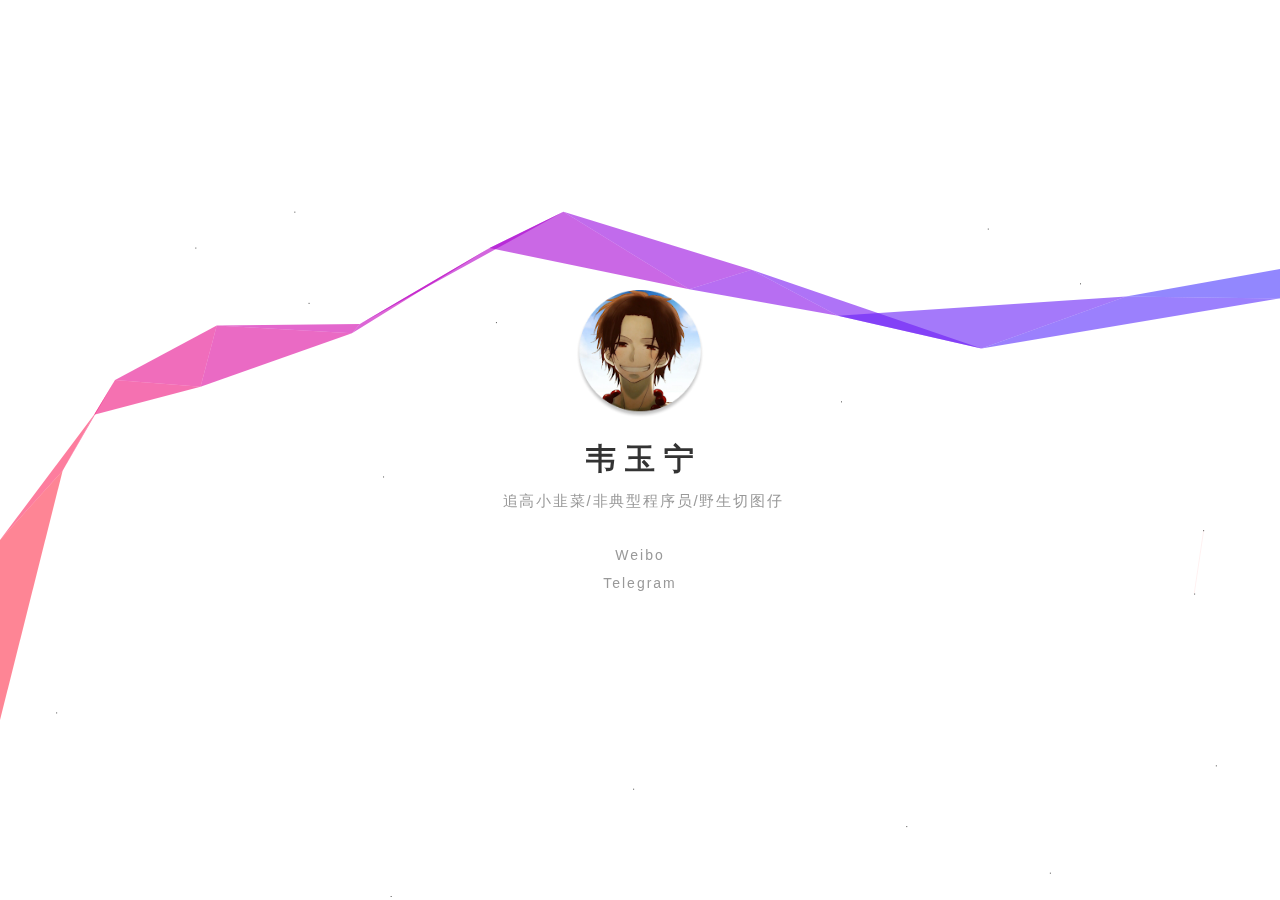
==== index.html @ d7690ae2 "Update index.html" ====
<!DOCTYPE html>
<html>
<head>
    <meta http-equiv="Content-Type" content="text/html; charset=UTF-8">
    <title>韦玉宁的主页</title>
    <meta name="theme-color" content="pink" />
    <meta name="viewport" content="initial-scale=1, maximum-scale=1, user-scalable=no">
    <link rel="icon" href="favicon.ico" type="image/x-icon">
    <link rel="stylesheet" href="style.css">
<script async src="https://www.googletagmanager.com/gtag/js?id=UA-91839127-1"></script>
<script>
    window.dataLayer = window.dataLayer || [];
    function gtag(){dataLayer.push(arguments);}
    gtag('js', new Date());
    gtag('config', 'UA-91839127-1');
</script>
</head>
<body>
    <div id="wrapper"> 
	<p align="center">
	    <img src="avatar.png" width="128" height="128"  alt="weiyuning">
	</p>
	<h1 >韦玉宁</h1>
	<h2 >追高小韭菜/非典型程序员/野生切图仔</h2>
	<p ><a href="https://weibo.com/weiyuning" target="_blank">Weibo</a></p>
	<p ><a href="https://telegram.me/weiyuning" target="_blank">Telegram</a></p>
<!-- 	<p > WeChat： </p> -->

<!-- 	<p > Email：@gmail.com </p> -->
    </div>
<canvas width="1366" height="667"></canvas>
<script src="jquery-ribbon.js"></script>
<script type="text/javascript" color="255,0,0" opacity='0.7' zIndex="-2" count="16" src="canvas-nest.min.js"></script>
<script type="text/javascript" src="jquery-heart.js"></script>   
</body>
</html>
---- style.css ----
html, body {
overflow: hidden;
margin: 0;
}
body {
font-family: 'Open Sans', 'Helvetica Neue', 'Hiragino Sans GB', 'LiHei Pro', Arial, sans-serif;
color: #333;
}
#wrapper {
position: absolute;
left: 0;
width: 320px;
text-align: center;
top: 50%;
left: 50%;
margin-left: -160px;
margin-top: -160px;
-webkit-user-select: none;
-moz-user-select: none;
user-select: none;
}
h1 {
font-family: 'Open Sans', 'Microsoft Yahei', 'Montserrat', 'Helvetica Neue', Arial, sans-serif;
font-weight: 700;
font-size: 30px;
letter-spacing: 9px;
text-transform: uppercase;
margin: 12px 0;
left: 4px;
}
h2 {
color: #999;
font-weight: normal;
font-size: 15px;
letter-spacing: .12em;
margin-bottom: 30px;
left: 3px;
}
h1, h2 {
position: relative;
}
p {
font-size: 14px;
line-height: 2em;
margin: 0;
letter-spacing: 2px;
}
canvas {
position: absolute;
top: 0;
left: 0;
z-index: 0;
width: 100%;
height: 100%;
pointer-events: none;
}
a {
color: #999;
text-decoration: none;
transition: color .2s ease;
}
a:hover {
color: #f33;
}
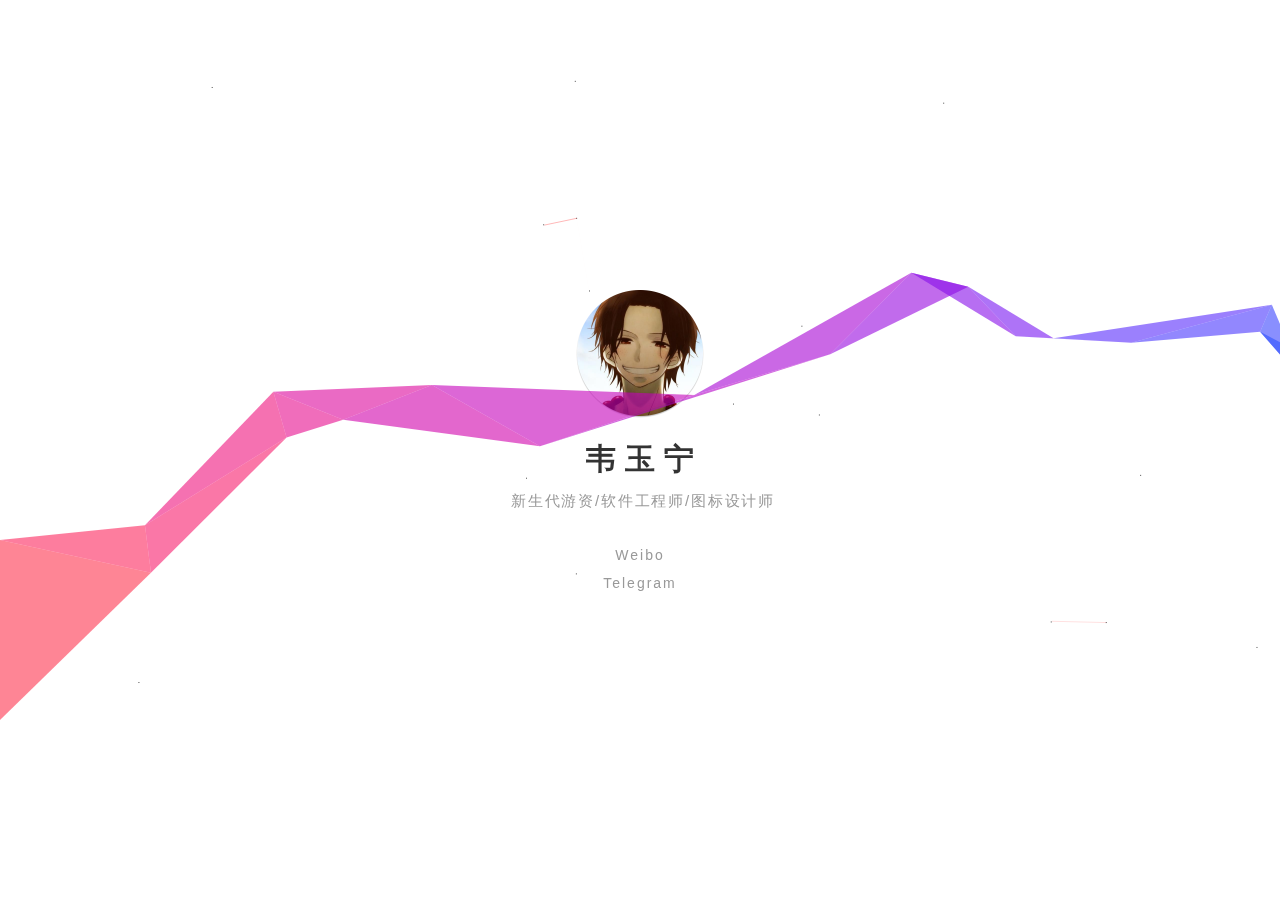
==== commit 7dcb6dde: "Update index.html" ====
--- a/index.html
+++ b/index.html
@@ -21,7 +21,7 @@
 	    <img src="avatar.png" width="128" height="128"  alt="weiyuning">
 	</p>
 	<h1 >韦玉宁</h1>
-	<h2 >追高小韭菜/非典型程序员/野生切图仔</h2>
+	<h2 >新生代游资/软件工程师/图标设计师</h2>
 	<p ><a href="https://weibo.com/weiyuning" target="_blank">Weibo</a></p>
 	<p ><a href="https://telegram.me/weiyuning" target="_blank">Telegram</a></p>
 <!-- 	<p > WeChat： </p> -->
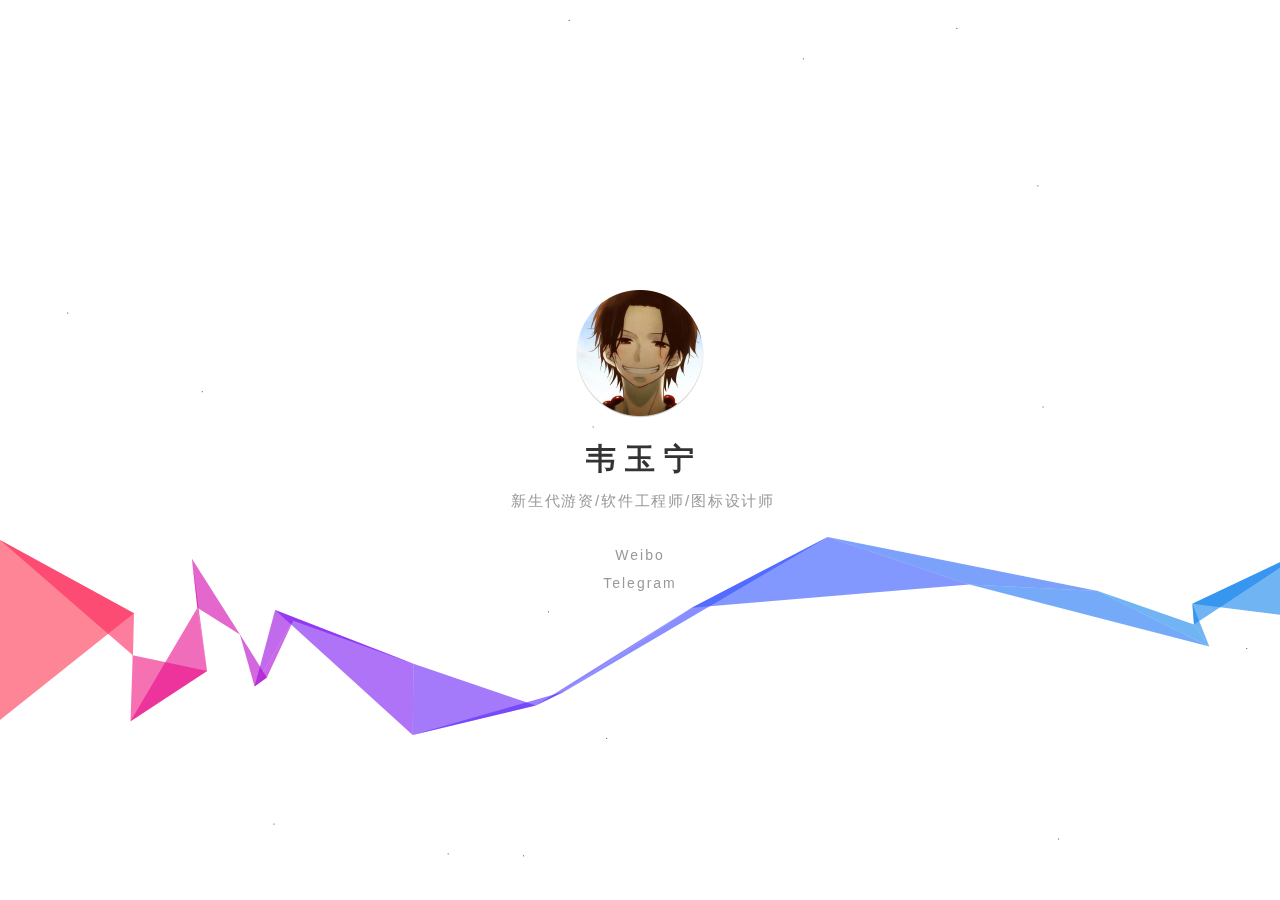
==== commit 33405791: "Update index.html" ====
--- a/index.html
+++ b/index.html
@@ -23,7 +23,7 @@
 	<h1 >韦玉宁</h1>
 	<h2 >新生代游资/软件工程师/图标设计师</h2>
 	<p ><a href="https://weibo.com/weiyuning" target="_blank">Weibo</a></p>
-	<p ><a href="https://telegram.me/weiyuning" target="_blank">Telegram</a></p>
+	<p ><a href="https://t.me/weiyuning" target="_blank">Telegram</a></p>
 <!-- 	<p > WeChat： </p> -->
 
 <!-- 	<p > Email：@gmail.com </p> -->
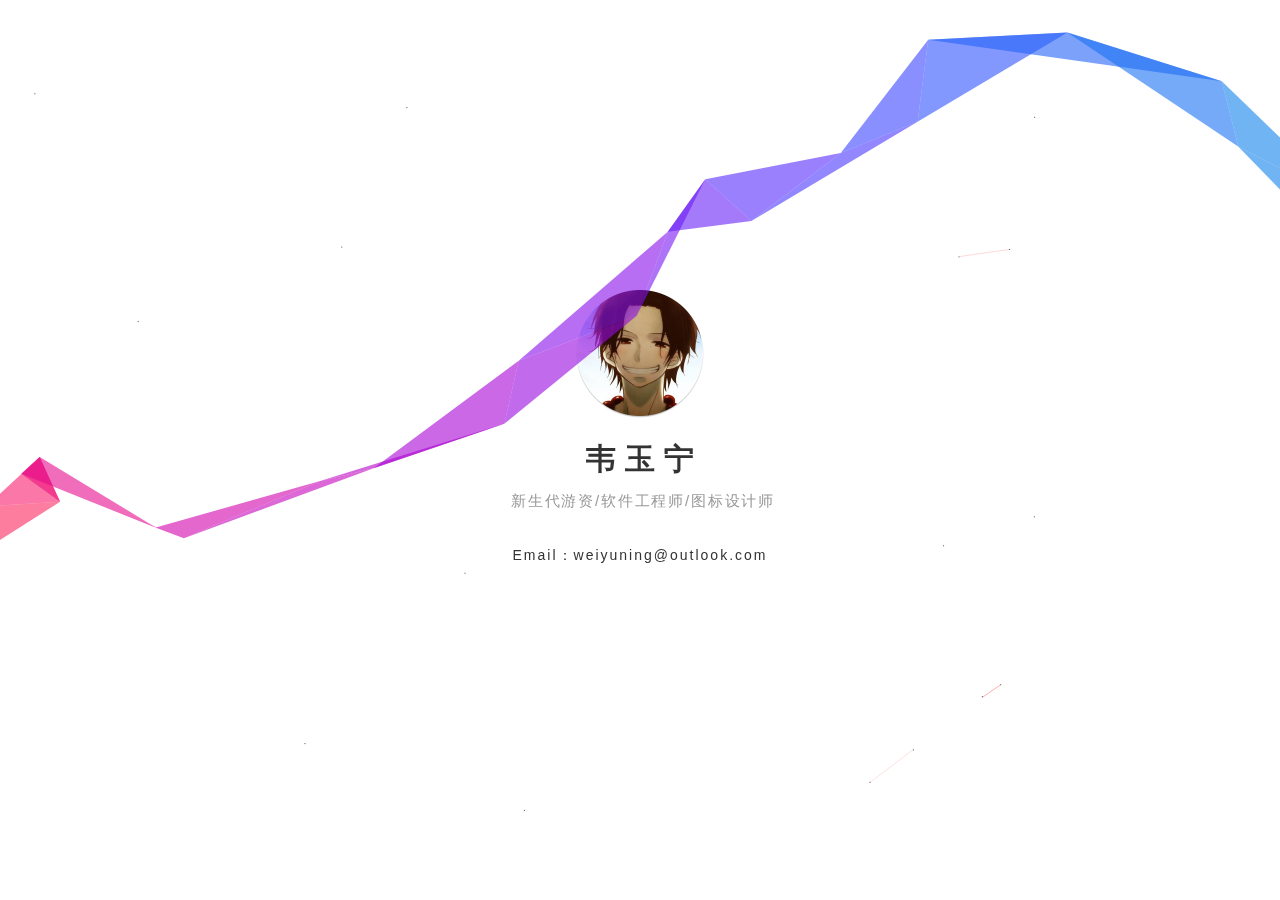
==== commit 87154d5e: "Update index.html" ====
--- a/index.html
+++ b/index.html
@@ -22,11 +22,12 @@
 	</p>
 	<h1 >韦玉宁</h1>
 	<h2 >新生代游资/软件工程师/图标设计师</h2>
-	<p ><a href="https://weibo.com/weiyuning" target="_blank">Weibo</a></p>
-	<p ><a href="https://t.me/weiyuning" target="_blank">Telegram</a></p>
+	
+	<p > Email：weiyuning@outlook.com </p>
+	    
 <!-- 	<p > WeChat： </p> -->
-
-<!-- 	<p > Email：@gmail.com </p> -->
+<!-- 	<p ><a href="https://t.me/" target="_blank">Telegram</a></p> -->
+<!-- 	<p ><a href="https://weibo.com/weiyuning" target="_blank">Weibo</a></p> -->
     </div>
 <canvas width="1366" height="667"></canvas>
 <script src="jquery-ribbon.js"></script>
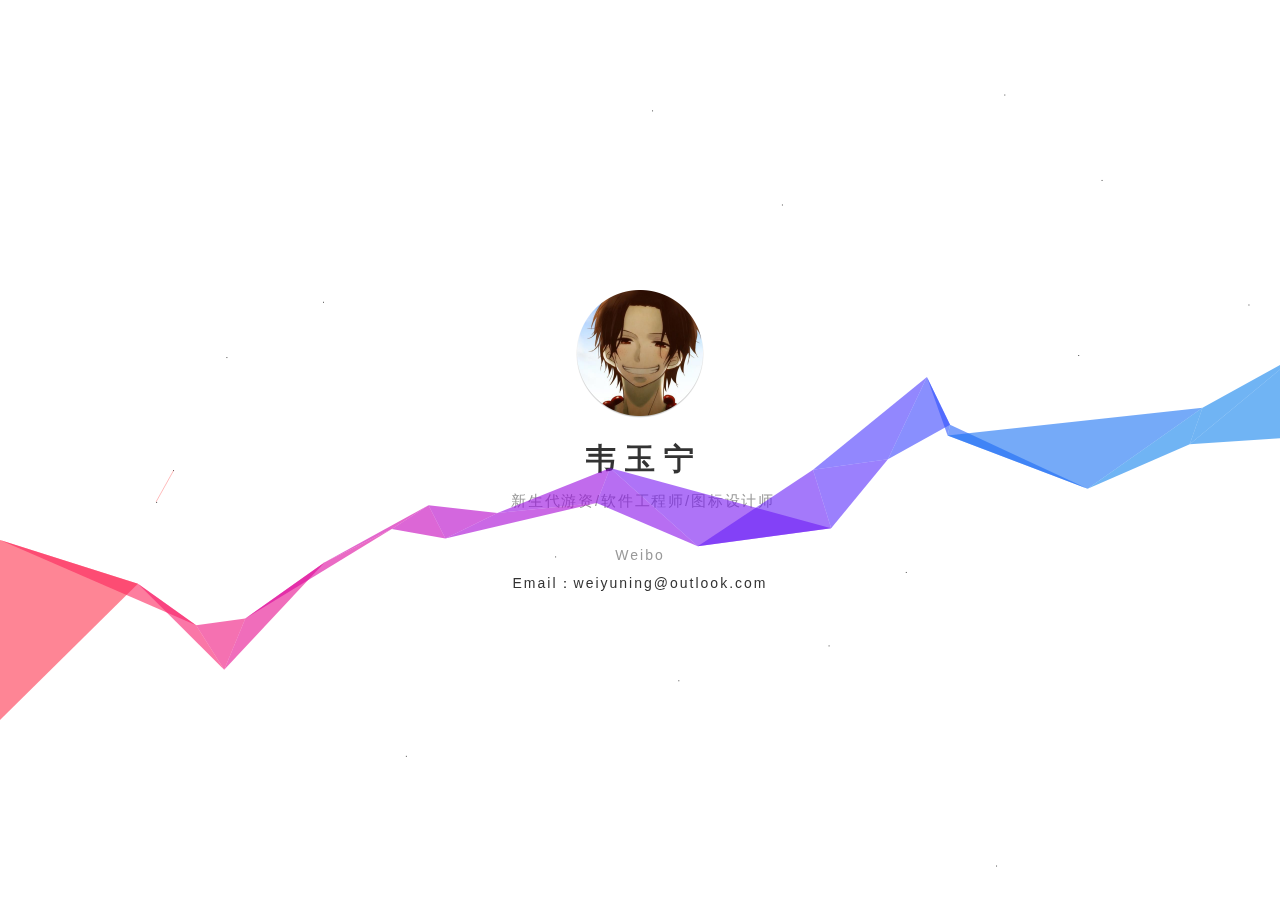
==== commit f9cfb6f9: "Update index.html" ====
--- a/index.html
+++ b/index.html
@@ -22,7 +22,7 @@
 	</p>
 	<h1 >韦玉宁</h1>
 	<h2 >新生代游资/软件工程师/图标设计师</h2>
-	
+	<p ><a href="https://weibo.com/weiyuning" target="_blank">Weibo</a></p>
 	<p > Email：weiyuning@outlook.com </p>
 	    
 <!-- 	<p > WeChat： </p> -->
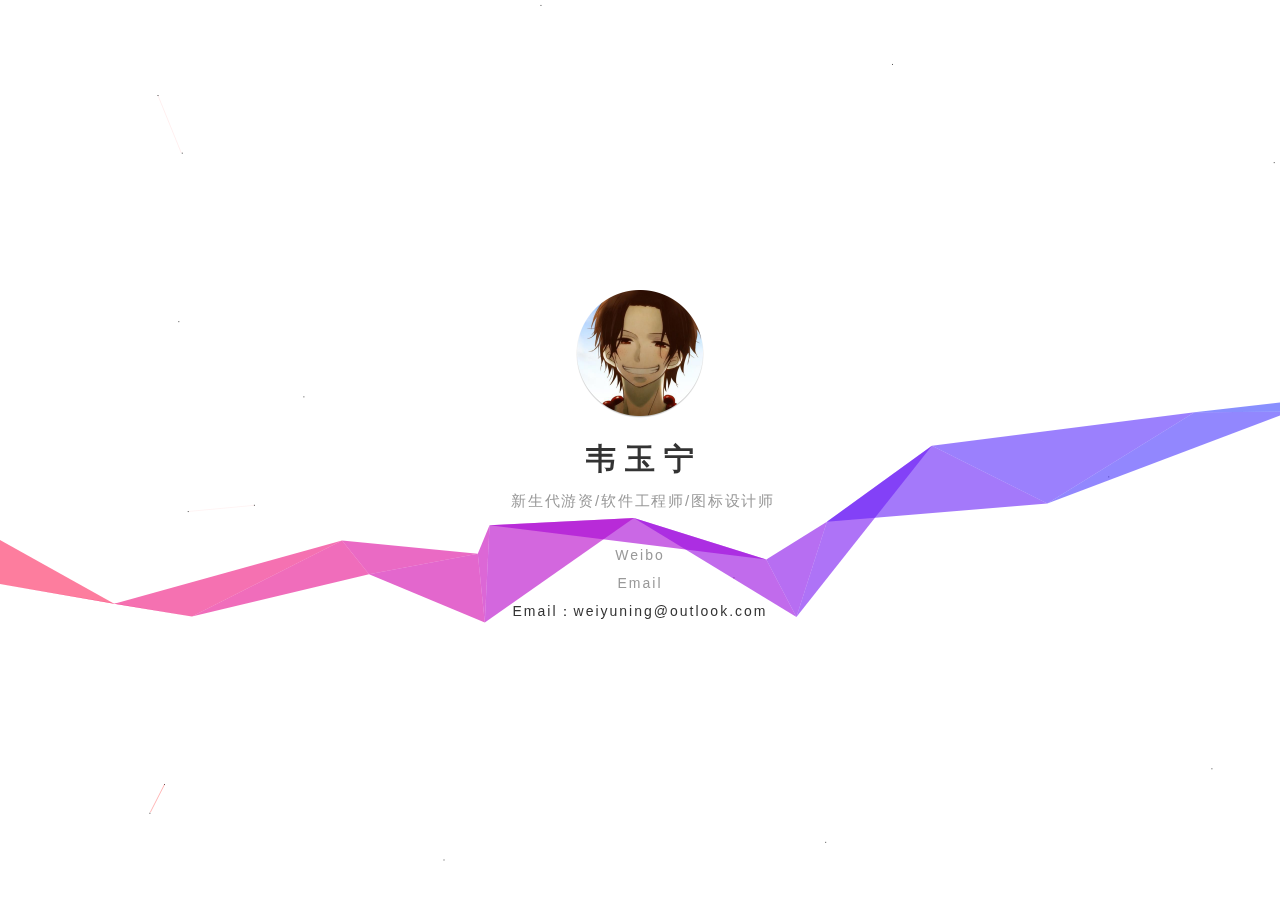
==== commit 86275ce2: "Update index.html" ====
--- a/index.html
+++ b/index.html
@@ -23,6 +23,7 @@
 	<h1 >韦玉宁</h1>
 	<h2 >新生代游资/软件工程师/图标设计师</h2>
 	<p ><a href="https://weibo.com/weiyuning" target="_blank">Weibo</a></p>
+	<p ><a href="mailto:weiyuning@outlook.com" target="_blank">Email</a></p>
 	<p > Email：weiyuning@outlook.com </p>
 	    
 <!-- 	<p > WeChat： </p> -->
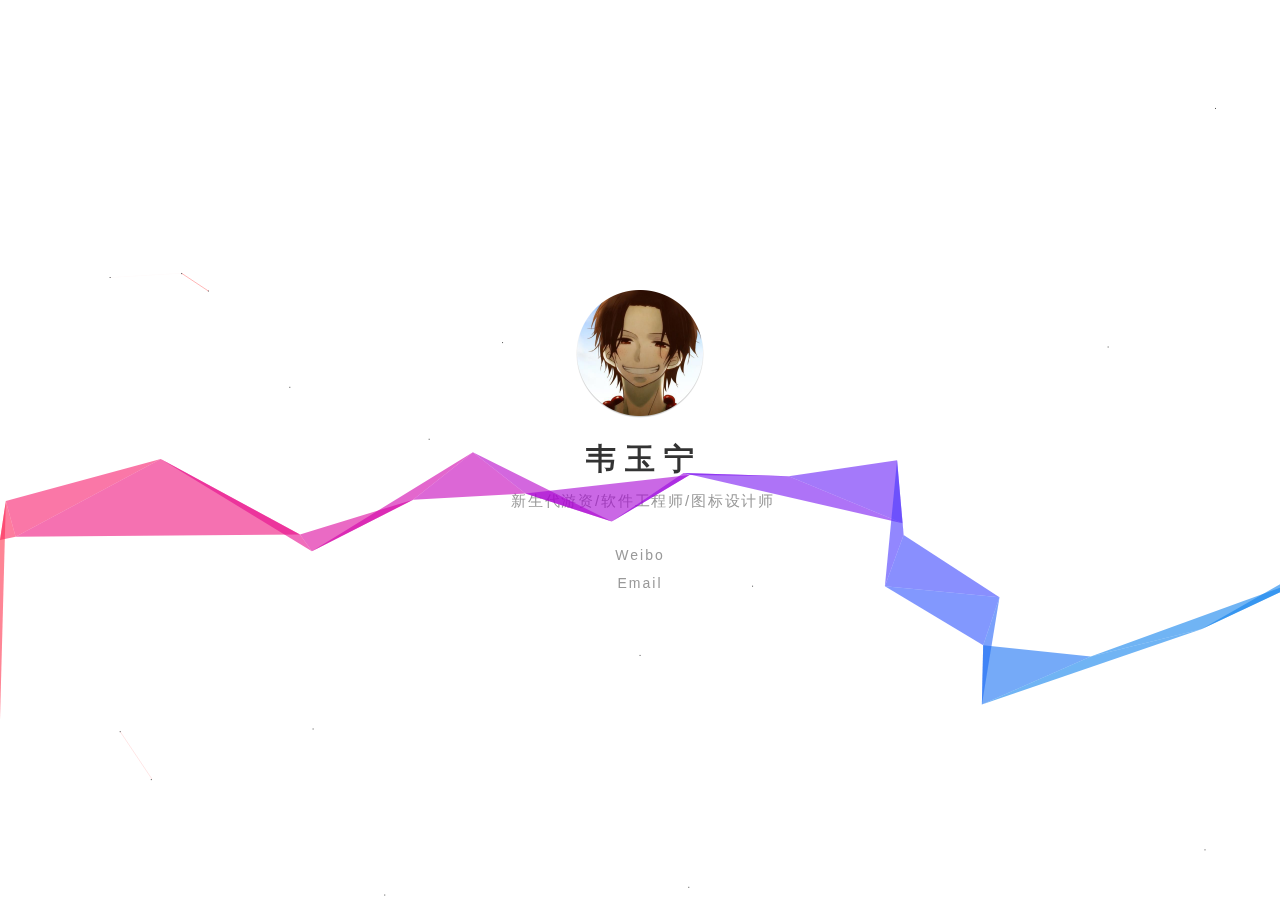
==== commit 748dc150: "Update index.html" ====
--- a/index.html
+++ b/index.html
@@ -24,7 +24,7 @@
 	<h2 >新生代游资/软件工程师/图标设计师</h2>
 	<p ><a href="https://weibo.com/weiyuning" target="_blank">Weibo</a></p>
 	<p ><a href="mailto:weiyuning@outlook.com" target="_blank">Email</a></p>
-	<p > Email：weiyuning@outlook.com </p>
+	
 	    
 <!-- 	<p > WeChat： </p> -->
 <!-- 	<p ><a href="https://t.me/" target="_blank">Telegram</a></p> -->
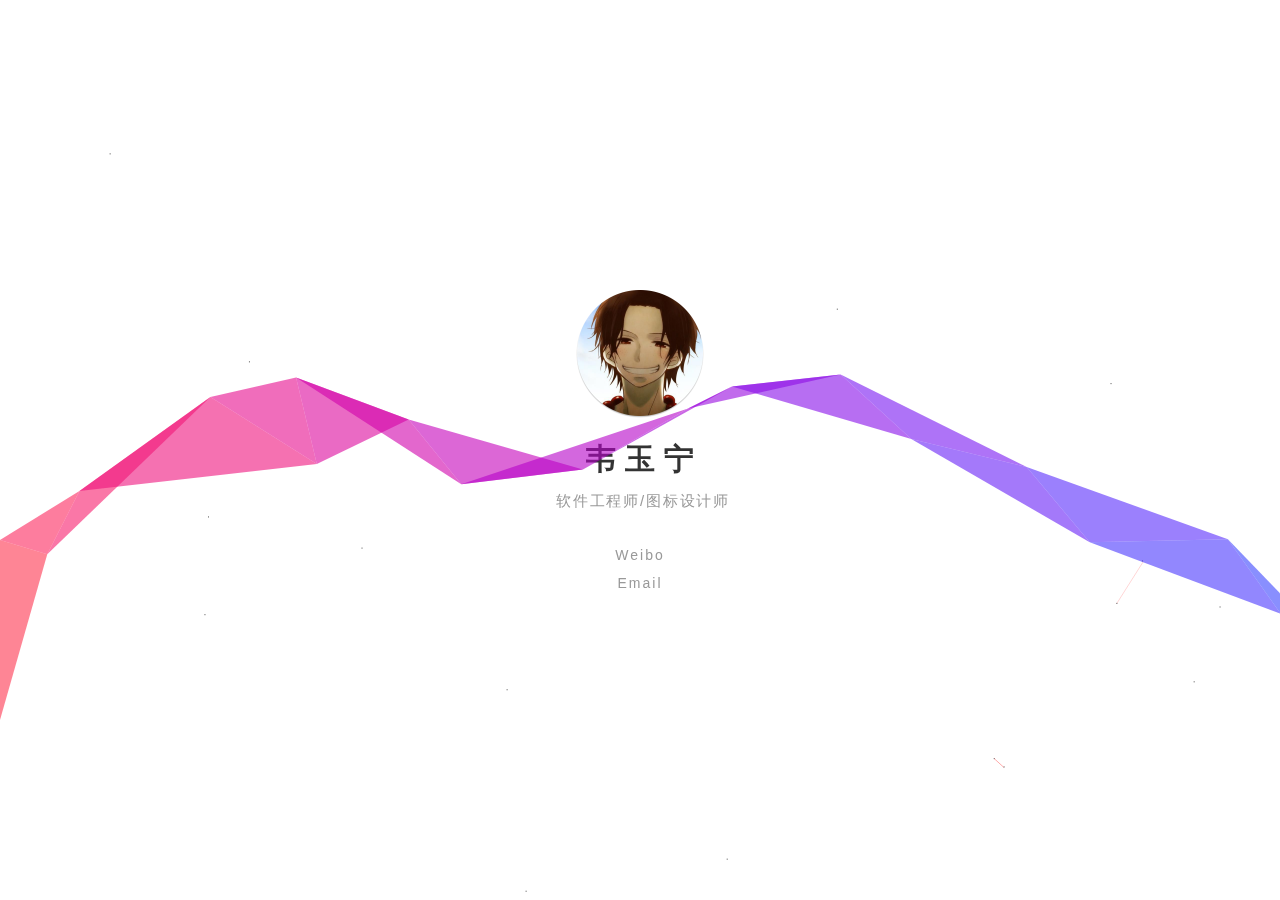
==== commit 5429c3e0: "Update index.html" ====
--- a/index.html
+++ b/index.html
@@ -21,7 +21,7 @@
 	    <img src="avatar.png" width="128" height="128"  alt="weiyuning">
 	</p>
 	<h1 >韦玉宁</h1>
-	<h2 >新生代游资/软件工程师/图标设计师</h2>
+	<h2 >软件工程师/图标设计师</h2>
 	<p ><a href="https://weibo.com/weiyuning" target="_blank">Weibo</a></p>
 	<p ><a href="mailto:weiyuning@outlook.com" target="_blank">Email</a></p>
 	
